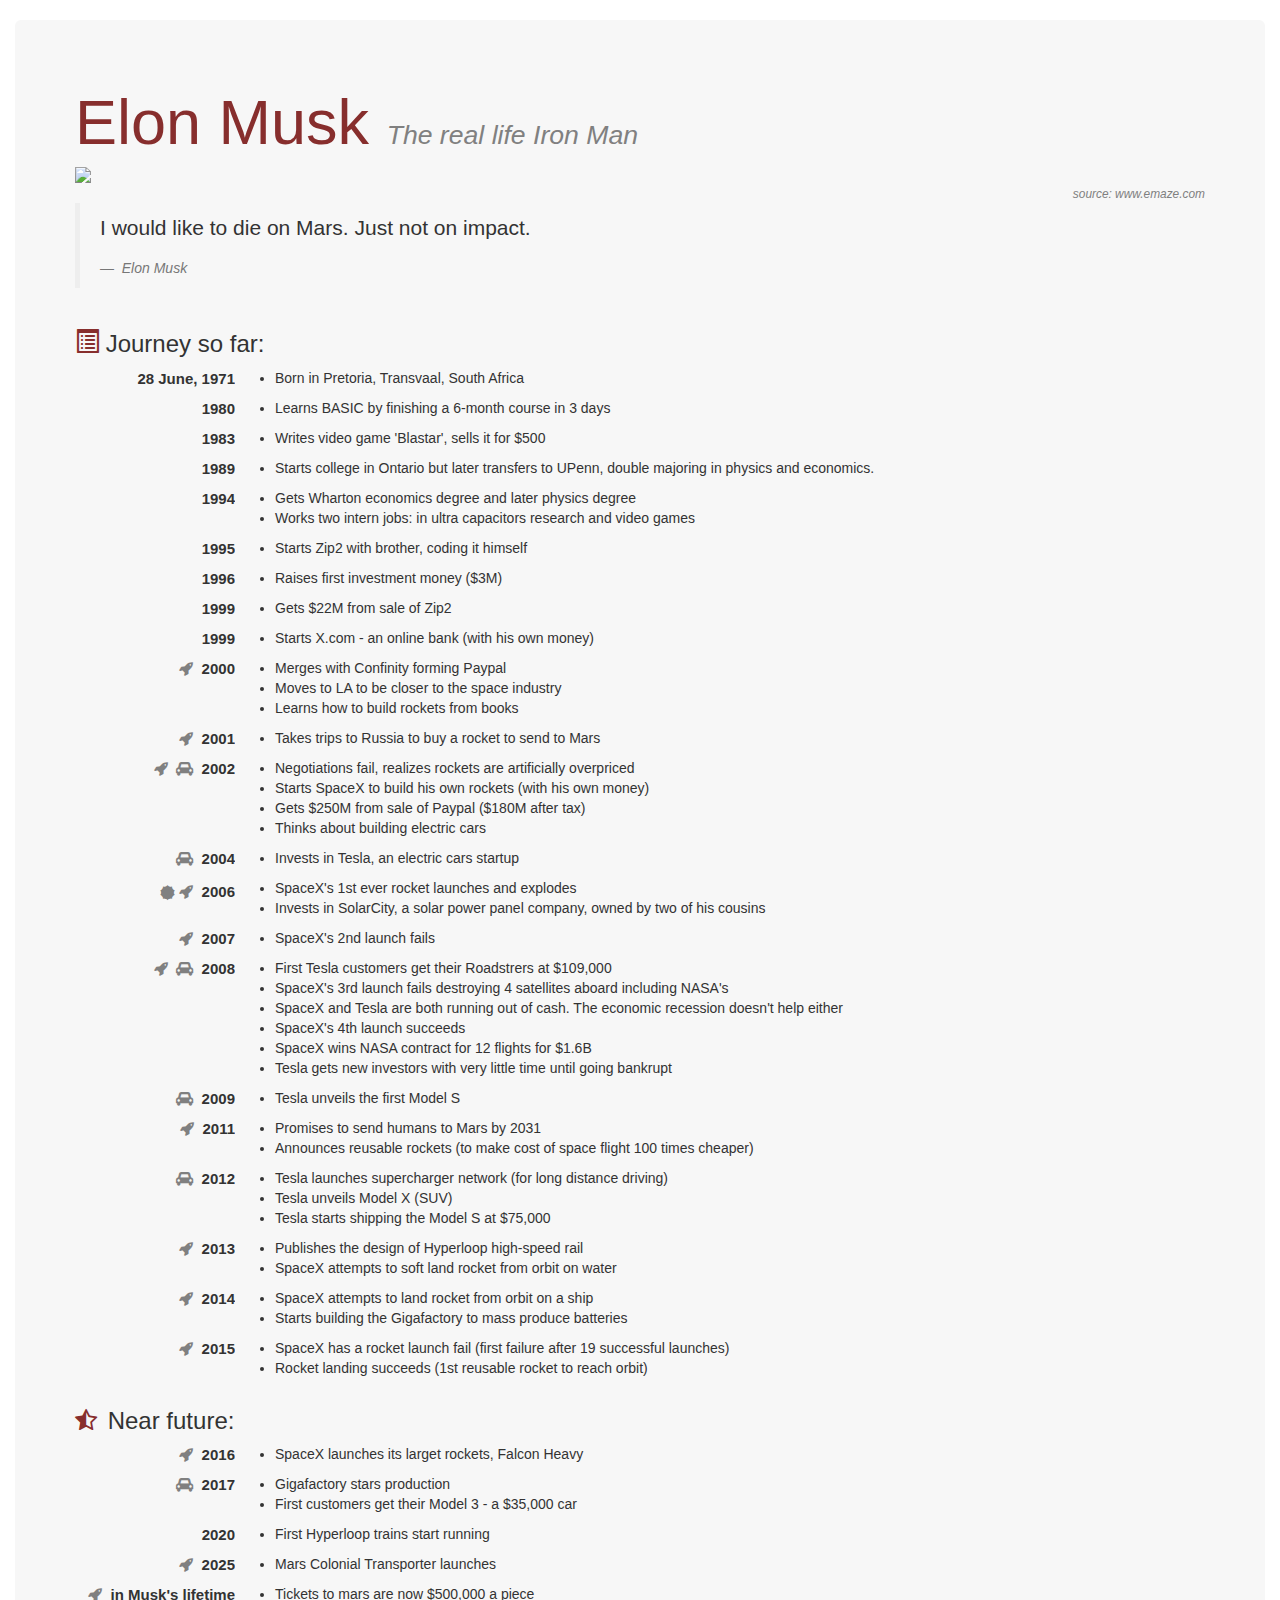
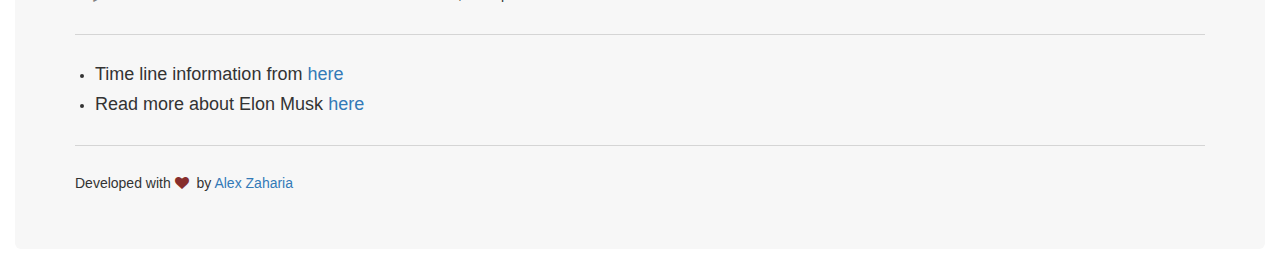
==== tribute-page/index.html @ 386ff23d "[tribute-page] Finished. Code review to do." ====
<!DOCTYPE html>
<html lang="en">
<head>
    <meta charset="UTF-8">
    <title>Elon Musk tribute</title>
    <!--Bootstrap CSS-->
    <link rel="stylesheet" type="text/css"
          href="https://maxcdn.bootstrapcdn.com/bootstrap/3.3.7/css/bootstrap.min.css"/>
    <link rel="stylesheet" type="text/css"
          href="https://maxcdn.bootstrapcdn.com/font-awesome/4.6.3/css/font-awesome.min.css"/>
    <style>
        dt {
            font-size: 15px;
        }

        small em {
            color: gray;
        }

        ul {
            padding-left: 20px;
        }

        .dl-horizontal {
            margin: 0;
        }

        .jumbotron {
            margin-top: 20px;
            background: #f7f7f7;
        }

        .col-xs-12 h1 {
            color: #872E2D;
        }

        .fa-heart {
            color: #872E2D;
        }

        .fa-rocket {
            color: #1657FA;

        }
        .fa-car {
            color: #CC0000;
        }

        .fa-sun-o,
        .fa-circle {
            color: #FBB917;
        }

        .fa-star-half-o {
            color: #872E2D;
        }

        .glyphicon-list-alt {
            color: #872E2D;
        }

        .fa-car,
        .fa-rocket,
        .fa-sun-o,
        .fa-circle {
            color: gray;
        }

        span.fa {
            margin-right: 4px;
        }
        span.fa.hidden-sm {
            margin-right: 0;
            margin-left:4px;
        }

        span.fa-stack {
            width: 1em;
        }

    </style>
</head>
<body>
    <div class="container-fluid">
        <div class="jumbotron">
            <div class="row">
                <div class="col-xs-12">
                    <h1>
                        Elon Musk
                        <small>
                            <small><em>The real life Iron Man</em></small>
                        </small>
                    </h1>
                </div>
            </div>
            <div class="row">
                <div class="col-xs-12">
                    <img class="img-responsive" src="https://goo.gl/zUoO6J"/>
                    <div class="caption text-right">
                        <small><em>source: www.emaze.com</em></small>
                    </div>
                </div>
            </div>
            <div class="row">
                <div class="col-xs-12">
                    <blockquote>
                        <p>I would like to die on Mars. Just not on impact.</p>
                        <footer>
                            <cite>Elon Musk</cite>
                        </footer>
                    </blockquote>
                </div>
            </div>
            <div class="row">
                <div class="col-xs-12">
                    <h3><span class="glyphicon glyphicon-list-alt"></span>
                        Journey so far:
                    </h3>
                </div>
                <div class="col-xs-12">
                    <dl class="dl-horizontal">
                        <dt>28 June, 1971</dt>
                        <dd>
                            <ul>
                                <li> Born in Pretoria, Transvaal, South Africa</li>
                            </ul>
                        </dd>
                        <dt>1980</dt>
                        <dd>
                            <ul>
                                <li> Learns BASIC by finishing a 6-month course in 3 days</li>
                            </ul>
                        </dd>

                        <dt>1983</dt>
                        <dd>
                            <ul>
                                <li> Writes video game 'Blastar', sells it for $500</li>
                            </ul>
                        </dd>

                        <dt>1989</dt>
                        <dd>
                            <ul>
                                <li> Starts college in Ontario but later transfers to UPenn,
                                    double majoring in physics and
                                    economics.
                                </li>
                            </ul>
                        </dd>


                        <dt>1994</dt>
                        <dd>
                            <ul>
                                <li> Gets Wharton economics degree and later physics degree</li>
                                <li> Works two intern jobs: in ultra capacitors research and video games</li>
                            </ul>
                        </dd>

                        <dt>1995</dt>
                        <dd>
                            <ul>
                                <li> Starts Zip2 with brother, coding it himself</li>
                            </ul>
                        </dd>

                        <dt>1996</dt>
                        <dd>
                            <ul>
                                <li> Raises first investment money ($3M)</li>
                            </ul>
                        </dd>

                        <dt>1999</dt>
                        <dd>
                            <ul>
                                <li> Gets $22M from sale of Zip2</li>
                            </ul>
                        </dd>

                        <dt>1999</dt>
                        <dd>
                            <ul>
                                <li> Starts X.com - an online bank (with his own money)</li>
                            </ul>
                        </dd>

                        <dt>
                            <span class="fa fa-rocket hidden-xs"></span>
                            2000
                            <span class="fa fa-rocket hidden-sm hidden-md hidden-lg"></span>
                        </dt>
                        <dd>
                            <ul>
                                <li> Merges with Confinity forming Paypal</li>
                                <li> Moves to LA to be closer to the space industry</li>
                                <li> Learns how to build rockets from books</li>
                            </ul>
                        </dd>

                        <dt>
                            <span class="fa fa-rocket hidden-xs"></span>
                            2001
                            <span class="fa fa-rocket hidden-sm hidden-md hidden-lg"></span>
                        </dt>
                        <dd>
                            <ul>
                                <li> Takes trips to Russia to buy a rocket to send to Mars</li>
                            </ul>
                        </dd>

                        <dt>
                            <span class="fa fa-rocket hidden-xs"></span>
                            <span class="fa fa-car hidden-xs"></span>
                            2002
                            <span class="fa fa-rocket hidden-sm hidden-md hidden-lg"></span>
                            <span class="fa fa-car hidden-sm hidden-md hidden-lg"></span>
                        </dt>
                        <dd>
                            <ul>
                                <li> Negotiations fail, realizes rockets are artificially
                                    overpriced
                                </li>
                                <li> Starts SpaceX to build his own rockets (with his own
                                    money)
                                </li>
                                <li> Gets $250M from sale of Paypal ($180M after tax)</li>
                                <li> Thinks about building electric cars</li>
                            </ul>
                        </dd>

                        <dt>
                            <span class="fa fa-car hidden-xs"></span>
                            2004
                            <span class="fa fa-car hidden-sm hidden-md hidden-lg"></span>
                        </dt>
                        <dd>
                            <ul>
                                <li> Invests in Tesla, an electric cars startup</li>
                            </ul>
                        </dd>

                        <dt>
                            <span class="fa-stack hidden-xs">
                                <span class="fa fa-circle fa-stack-1x"></span>
                                <span class="fa fa-sun-o fa-stack-1x"></span>
                            </span>
                            <span class="fa fa-rocket hidden-xs"></span>
                            2006
                            <span class="fa-stack hidden-sm hidden-md hidden-lg">
                                <span class="fa fa-circle fa-stack-1x"></span>
                                <span class="fa fa-sun-o fa-stack-1x"></span>
                            </span>
                            <span class="fa fa-rocket hidden-sm hidden-md hidden-lg"></span>
                        </dt>
                        <dd>
                            <ul>
                                <li> SpaceX's 1st ever rocket launches and explodes</li>
                                <li> Invests in SolarCity, a solar power panel company, owned
                                    by two of his cousins
                                </li>
                            </ul>
                        </dd>

                        <dt>
                            <span class="fa fa-rocket hidden-xs"></span>
                            2007
                            <span class="fa fa-rocket hidden-sm hidden-md hidden-lg"></span>

                        </dt>
                        <dd>
                            <ul>
                                <li> SpaceX's 2nd launch fails</li>
                            </ul>
                        </dd>

                        <dt>
                            <span class="fa fa-rocket hidden-xs"></span>
                            <span class="fa fa-car hidden-xs"></span>
                            2008
                            <span class="fa fa-rocket hidden-sm hidden-md hidden-lg"></span>
                            <span class="fa fa-car hidden-sm hidden-md hidden-lg"></span>
                        </dt>
                        <dd>
                            <ul>
                                <li> First Tesla customers get their Roadstrers at $109,000
                                </li>
                                <li> SpaceX's 3rd launch fails destroying 4 satellites aboard
                                    including NASA's
                                </li>
                                <li> SpaceX and Tesla are both running out of cash. The
                                    economic recession doesn't help
                                    either
                                </li>
                                <li> SpaceX's 4th launch succeeds</li>
                                <li> SpaceX wins NASA contract for 12 flights for $1.6B</li>
                                <li> Tesla gets new investors with very little time until going
                                    bankrupt
                                </li>
                            </ul>
                        </dd>

                        <dt>
                            <span class="fa fa-car hidden-xs"></span>
                            2009
                            <span class="fa fa-car hidden-sm hidden-md hidden-lg"></span>
                        </dt>
                        <dd>
                            <ul>
                                <li> Tesla unveils the first Model S</li>
                            </ul>
                        </dd>

                        <dt>
                            <span class="fa fa-rocket hidden-xs"></span>
                            2011
                            <span class="fa fa-rocket hidden-sm hidden-md hidden-lg"></span>
                        </dt>
                        <dd>
                            <ul>
                                <li> Promises to send humans to Mars by 2031</li>
                                <li> Announces reusable rockets (to make cost of space flight
                                    100 times cheaper)
                                </li>
                            </ul>
                        </dd>

                        <dt>
                            <span class="fa fa-car hidden-xs"></span>
                            2012
                            <span class="fa fa-car hidden-sm hidden-md hidden-lg"></span>
                        </dt>
                        <dd>
                            <ul>
                                <li> Tesla launches supercharger network (for long distance
                                    driving)
                                </li>
                                <li> Tesla unveils Model X (SUV)</li>
                                <li> Tesla starts shipping the Model S at $75,000</li>
                            </ul>
                        </dd>

                        <dt>
                            <span class="fa fa-rocket hidden-xs"></span>
                            2013
                            <span class="fa fa-rocket hidden-sm hidden-md hidden-lg"></span>
                        </dt>
                        <dd>
                            <ul>
                                <li> Publishes the design of Hyperloop high-speed rail</li>
                                <li> SpaceX attempts to soft land rocket from orbit on water
                                </li>
                            </ul>
                        </dd>

                        <dt>
                            <span class="fa fa-rocket hidden-xs"></span>
                            2014
                            <span class="fa fa-rocket hidden-sm hidden-md hidden-lg"></span>
                        </dt>
                        <dd>
                            <ul>
                                <li> SpaceX attempts to land rocket from orbit on a ship</li>
                                <li> Starts building the Gigafactory to mass produce batteries
                                </li>
                            </ul>
                        </dd>

                        <dt>
                            <span class="fa fa-rocket hidden-xs"></span>
                            2015
                            <span class="fa fa-rocket hidden-sm hidden-md hidden-lg"></span>
                        </dt>
                        <dd>
                            <ul>
                                <li> SpaceX has a rocket launch fail (first failure after 19
                                    successful launches)
                                </li>
                                <li> Rocket landing succeeds (1st reusable rocket to reach
                                    orbit)
                                </li>
                            </ul>
                        </dd>
                    </dl>
                </div>
                <div class="col-xs-12">
                    <h3><span class="fa fa-star-half-o"></span>
                        Near future: </h3>
                    <dl class="dl-horizontal">
                        <dt>
                            <span class="fa fa-rocket hidden-xs"></span>
                            2016
                            <span class="fa fa-rocket hidden-sm hidden-md hidden-lg"></span>
                        </dt>
                        <dd>
                            <ul>
                                <li> SpaceX launches its larget rockets, Falcon Heavy</li>
                            </ul>
                        </dd>

                        <dt>
                            <span class="fa fa-car hidden-xs"></span>
                            2017
                            <span class="fa fa-car hidden-sm hidden-md hidden-lg"></span>
                        </dt>
                        <dd>
                            <ul>
                                <li> Gigafactory stars production</li>
                                <li> First customers get their Model 3 - a $35,000 car</li>
                            </ul>
                        </dd>

                        <dt>2020</dt>
                        <dd>
                            <ul>
                                <li> First Hyperloop trains start running</li>
                            </ul>
                        </dd>

                        <dt>
                            <span class="fa fa-rocket hidden-xs"></span>
                            2025
                            <span class="fa fa-rocket hidden-sm hidden-md hidden-lg"></span>
                        </dt>
                        <dd>
                            <ul>
                                <li> Mars Colonial Transporter launches</li>
                            </ul>
                        </dd>

                        <dt>
                            <span class="fa fa-rocket hidden-xs"></span>
                            in Musk's lifetime
                            <span class="fa fa-rocket hidden-sm hidden-md hidden-lg"></span>
                        </dt>
                        <dd>
                            <ul>
                                <li> Tickets to mars are now $500,000 a piece</li>
                            </ul>
                        </dd>
                    </dl>
                </div>
            </div>
            <hr/>
            <div class="row">
                <div class="col-xs-12">
                    <ul>
                        <li>
                            <h4>Time line information from
                                <a href="https://goo.gl/o2Yqds" target="_blank">here</a>
                            </h4>

                        </li>
                        <li>
                            <h4>Read more about Elon Musk
                                <a href="https://goo.gl/LvNtj2" target="_blank">here</a>
                            </h4>

                        </li>
                    </ul>
                </div>
            </div>
            <hr/>
            <div class="row">
                <div class="col-xs-12">
                    <h5>Developed with
                        <span class="fa fa-heart"></span> by
                        <a href="https://github.com/alexzaharia24" target="_blank">Alex Zaharia</a>
                    </h5>
                </div>
            </div>
        </div>

    </div>
    <script src="https://cdnjs.cloudflare.com/ajax/libs/jquery/3.1.1/jquery.min.js"></script>
    <script src="https://maxcdn.bootstrapcdn.com/bootstrap/3.3.7/js/bootstrap.min.js"></script>
</body>
</html>
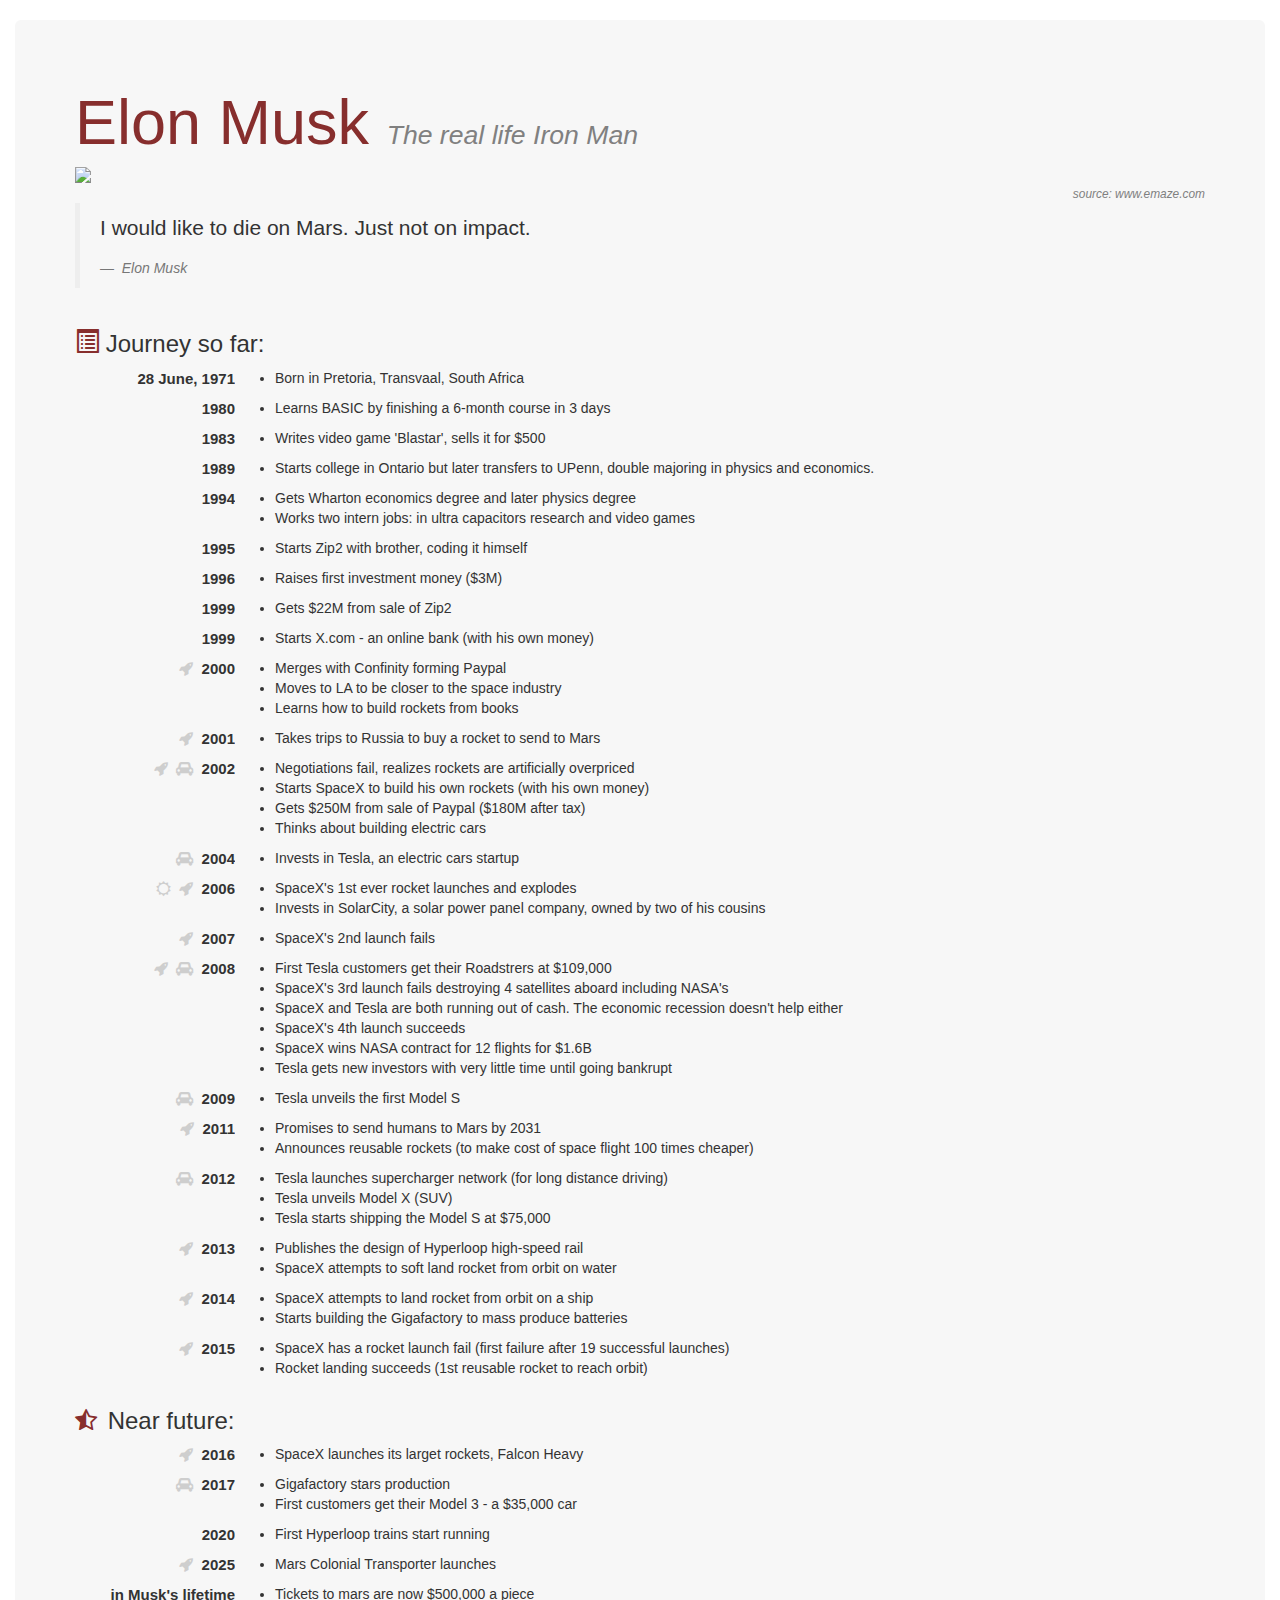
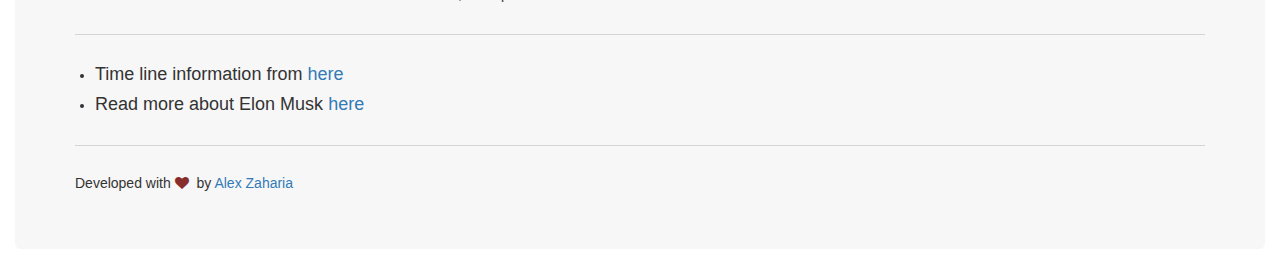
==== commit 21ce8981: "[tribute-page] Finished styling." ====
--- a/tribute-page/index.html
+++ b/tribute-page/index.html
@@ -13,7 +13,7 @@
             font-size: 15px;
         }
 
-        small em {
+        em {
             color: gray;
         }
 
@@ -34,28 +34,9 @@
             color: #872E2D;
         }
 
+        .fa-star-half-o,
+        .glyphicon-list-alt,
         .fa-heart {
-            color: #872E2D;
-        }
-
-        .fa-rocket {
-            color: #1657FA;
-
-        }
-        .fa-car {
-            color: #CC0000;
-        }
-
-        .fa-sun-o,
-        .fa-circle {
-            color: #FBB917;
-        }
-
-        .fa-star-half-o {
-            color: #872E2D;
-        }
-
-        .glyphicon-list-alt {
             color: #872E2D;
         }
 
@@ -63,19 +44,19 @@
         .fa-rocket,
         .fa-sun-o,
         .fa-circle {
-            color: gray;
+            color: #cecece;
         }
 
         span.fa {
             margin-right: 4px;
         }
+        span.fa:hover {
+            color: #872E2D;
+        }
+
         span.fa.hidden-sm {
             margin-right: 0;
-            margin-left:4px;
-        }
-
-        span.fa-stack {
-            width: 1em;
+            margin-left: 4px;
         }
 
     </style>
@@ -87,10 +68,11 @@
                 <div class="col-xs-12">
                     <h1>
                         Elon Musk
-                        <small>
+                        <small class="hidden-xs">
                             <small><em>The real life Iron Man</em></small>
                         </small>
                     </h1>
+                    <h5 class=" hidden-sm hidden-md hidden-lg"><em>The real life Iron Man</em></h5>
                 </div>
             </div>
             <div class="row">
@@ -242,16 +224,10 @@
                         </dd>
 
                         <dt>
-                            <span class="fa-stack hidden-xs">
-                                <span class="fa fa-circle fa-stack-1x"></span>
-                                <span class="fa fa-sun-o fa-stack-1x"></span>
-                            </span>
+                            <span class="fa fa-sun-o hidden-xs"></span>
                             <span class="fa fa-rocket hidden-xs"></span>
                             2006
-                            <span class="fa-stack hidden-sm hidden-md hidden-lg">
-                                <span class="fa fa-circle fa-stack-1x"></span>
-                                <span class="fa fa-sun-o fa-stack-1x"></span>
-                            </span>
+                            <span class="fa fa-sun-o hidden-sm hidden-md hidden-lg"></span>
                             <span class="fa fa-rocket hidden-sm hidden-md hidden-lg"></span>
                         </dt>
                         <dd>
@@ -429,11 +405,7 @@
                             </ul>
                         </dd>
 
-                        <dt>
-                            <span class="fa fa-rocket hidden-xs"></span>
-                            in Musk's lifetime
-                            <span class="fa fa-rocket hidden-sm hidden-md hidden-lg"></span>
-                        </dt>
+                        <dt> in Musk's lifetime</dt>
                         <dd>
                             <ul>
                                 <li> Tickets to mars are now $500,000 a piece</li>
